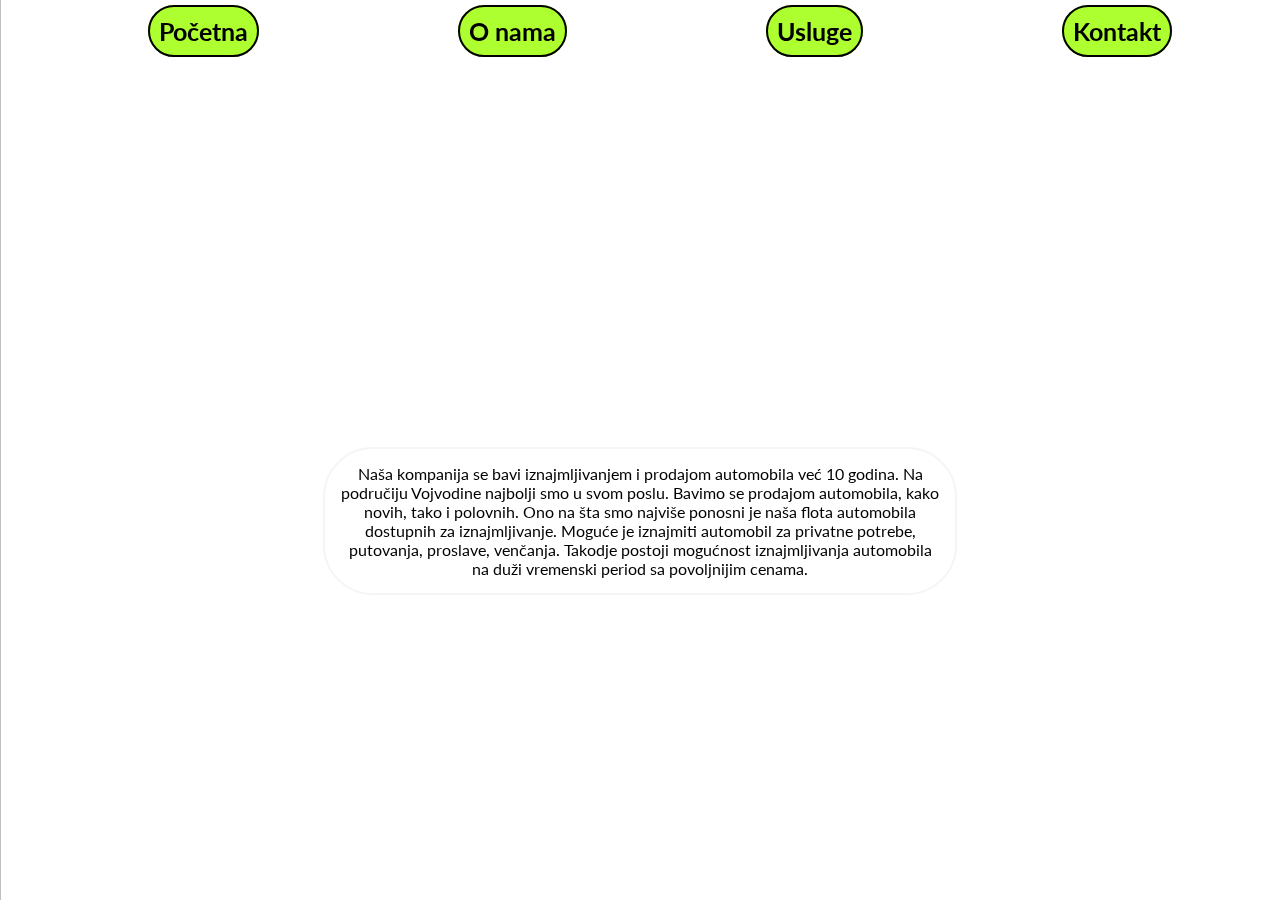
==== onama.html @ 2c5a7a57 "first commit" ====
<!DOCTYPE html>
<html>

<head>

	<meta charset="utf-8">
	<title>O nama</title>
		<link rel="stylesheet" type="text/css" href="style.css">
		<link href='https://fonts.googleapis.com/css?family=Lato' rel='stylesheet'>


</head>
	<body>
<img class="onamapozadina" src="slike/crni.png">
<ul style="text-align: center; list-style: none;">
	<li> <a href="index.html">Početna</a></li>
	<li> <a href="onama.html">O nama</a> </li>
	<li> <a href="usluge.html">Usluge</a> </li>
	<li> <a href="kontakt.html">Kontakt</a> </li>
</ul>

<h1 align="center">O nama</h1>

<div class="onama">
<h3 class="h3mali" align="center">Naša kompanija</h3>
<p class="paragraf1"> Naša kompanija se bavi iznajmljivanjem i prodajom automobila već 10 godina. Na područiju Vojvodine najbolji smo u svom poslu. Bavimo se prodajom automobila, kako novih, tako i polovnih. Ono na šta smo najviše ponosni je naša flota automobila dostupnih za iznajmljivanje. Moguće je iznajmiti automobil za privatne potrebe, putovanja, proslave, venčanja. Takodje postoji mogućnost iznajmljivanja automobila na duži vremenski period sa povoljnijim cenama.</p>
</div>

<br><br>











	</body>
</html>
---- style.css ----
h1 {
	font-size: 130px;
	color: white;
	font-family: lato;
	font-weight: 800;
	text-decoration: underline;
	margin-bottom: -30px;
	animation: slide;
	animation-duration:1s;

}

@keyframes slide {
	from { margin-top:100% }
	to { margin-left:0% }

}

h2	{
	font-size: 50px;
   	
	color: white;
	font-family: lato;
	font-weight: 700;

}

ul	{
	display: flex;

}

ul li {
	margin-top: 50px;
	padding: 0px;
	text-align: center;
	margin: auto;

}

ul li a{
	font-family: lato;
	font-size: 25px;
	border: 2px solid black;
	border-radius: 35px;
	text-decoration: none;
	padding: 9px;
	color: black;
	background-color: greenyellow;
	font-weight: bold;
}

.bmw {
	background-image: url("crni.png");
	background-repeat: repeat;
	position: fixed;
	z-index: -3;
	height: 1080px;
	width: 1920px;
	background-size: cover	;
	background-position: center ;
	background-attachment: fixed;
		 overflow-x: hidden;

	height: 1080px;
	overflow-x: hidden;
	max-width: 100%;
	 overflow-x: hidden;
	 margin-top: -50px;
}

ul li a:hover {
	background-color: white;
	transition: 0.3s;
	

}

.ha2 {
	width: 700px;
	border-left: 50px;
}

.navmeni2 a{
	list-style-type: none;

}


.onamapozadina {
 
	background-image: url("crni.png");
	background-repeat: repeat;
	position: fixed;
	z-index: -3;
	height: 1080px;
	width: 1920px;
	background-size: cover	;
	background-position: center ;
	background-attachment: fixed;
		 overflow-x: hidden;

	height: 1080px;
	overflow-x: hidden;
	max-width: 100%;
	 overflow-x: hidden;
	 margin-top: -50px;
	 margin-left: -8px;
}


.h3mali {
	margin-top: 100px;
	font-family: lato;
	font-size: 40px;
	color: white;

}

.paragraf1 {
	width: 600px;
	text-align: center;
	margin: auto;
	border: 2px solid whitesmoke;
	border-radius: 50px;
	padding: 15px;
	background-color: white;
	font-family: lato;
}

.h3malidrugi {
	margin-top: 100px;
	font-family: lato;
	font-size: 40px;
	color: white;

}

.lista li{
	color: black;
	background-color: white;
	font-family: lato;

}

.navmeni3 {
	list-style-type: none;
}

.h3usluge {
	margin-top: 100px;
	font-family: lato;
	font-size: 40px;
	color: white;
}

.tabela1 {	
	background-color: greenyellow;
	font-family: lato;
	font-weight: bold;
}

.kon1 {
	font-family: lato;
	color: white;
	margin-bottom: 100px;

}

.forma1 {
	font-family: lato;
	color: greenyellow;
	display: block;
	font-size: 20px;

}

.input1 {
	margin-right: 0px;

	border-radius: 20px;
}

.dugme {
	font-size: 20px;
	border: 2px solid greenyellow;
	border-radius: 20px;
	background-color: greenyellow;
}

.dugme:hover {
	color: white;
}

.atribut {
	font-size: 20px;
	margin: 10px;
}

.atribut:hover {
	color: white;
	

}

.dugme:active {
	background-color: purple;
}

tr:nth-child(odd) {
	background-color: skyblue;
}

tr:nth-child(even) {
	background-color: greenyellow;
}

.td2 {
	text-align: center;
}

.bmw {
	 margin-left: -8px;
}
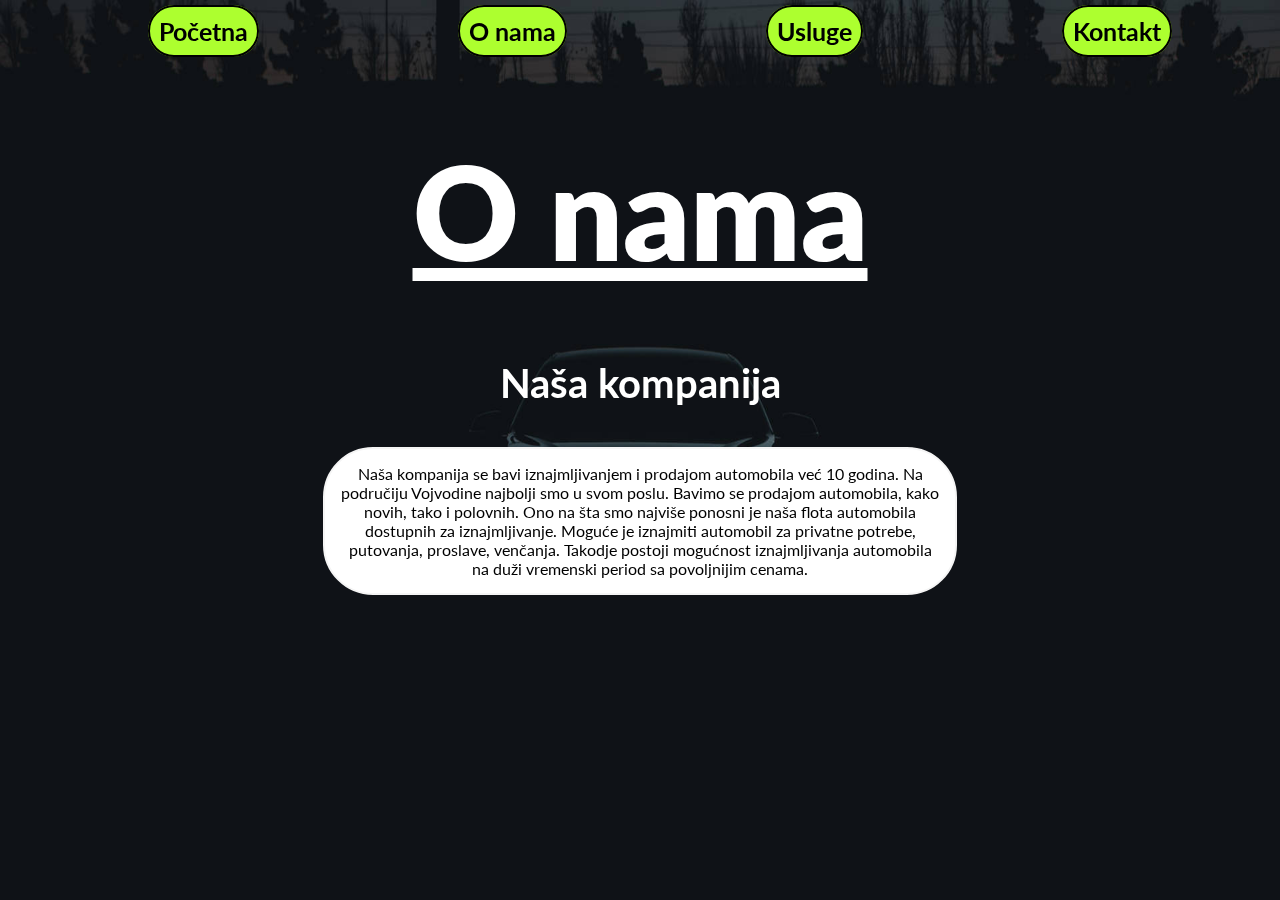
==== commit ca18a953: "Add files via upload" ====
--- a/onama.html
+++ b/onama.html
@@ -11,7 +11,7 @@
 
 </head>
 	<body>
-<img class="onamapozadina" src="slike/crni.png">
+<img class="onamapozadina" src="./slike/crni.png">
 <ul style="text-align: center; list-style: none;">
 	<li> <a href="index.html">Početna</a></li>
 	<li> <a href="onama.html">O nama</a> </li>
--- a/style.css
+++ b/style.css
@@ -90,7 +90,7 @@
 
 .onamapozadina {
  
-	background-image: url("crni.png");
+	background-image: url("./slike/crni.png");
 	background-repeat: repeat;
 	position: fixed;
 	z-index: -3;
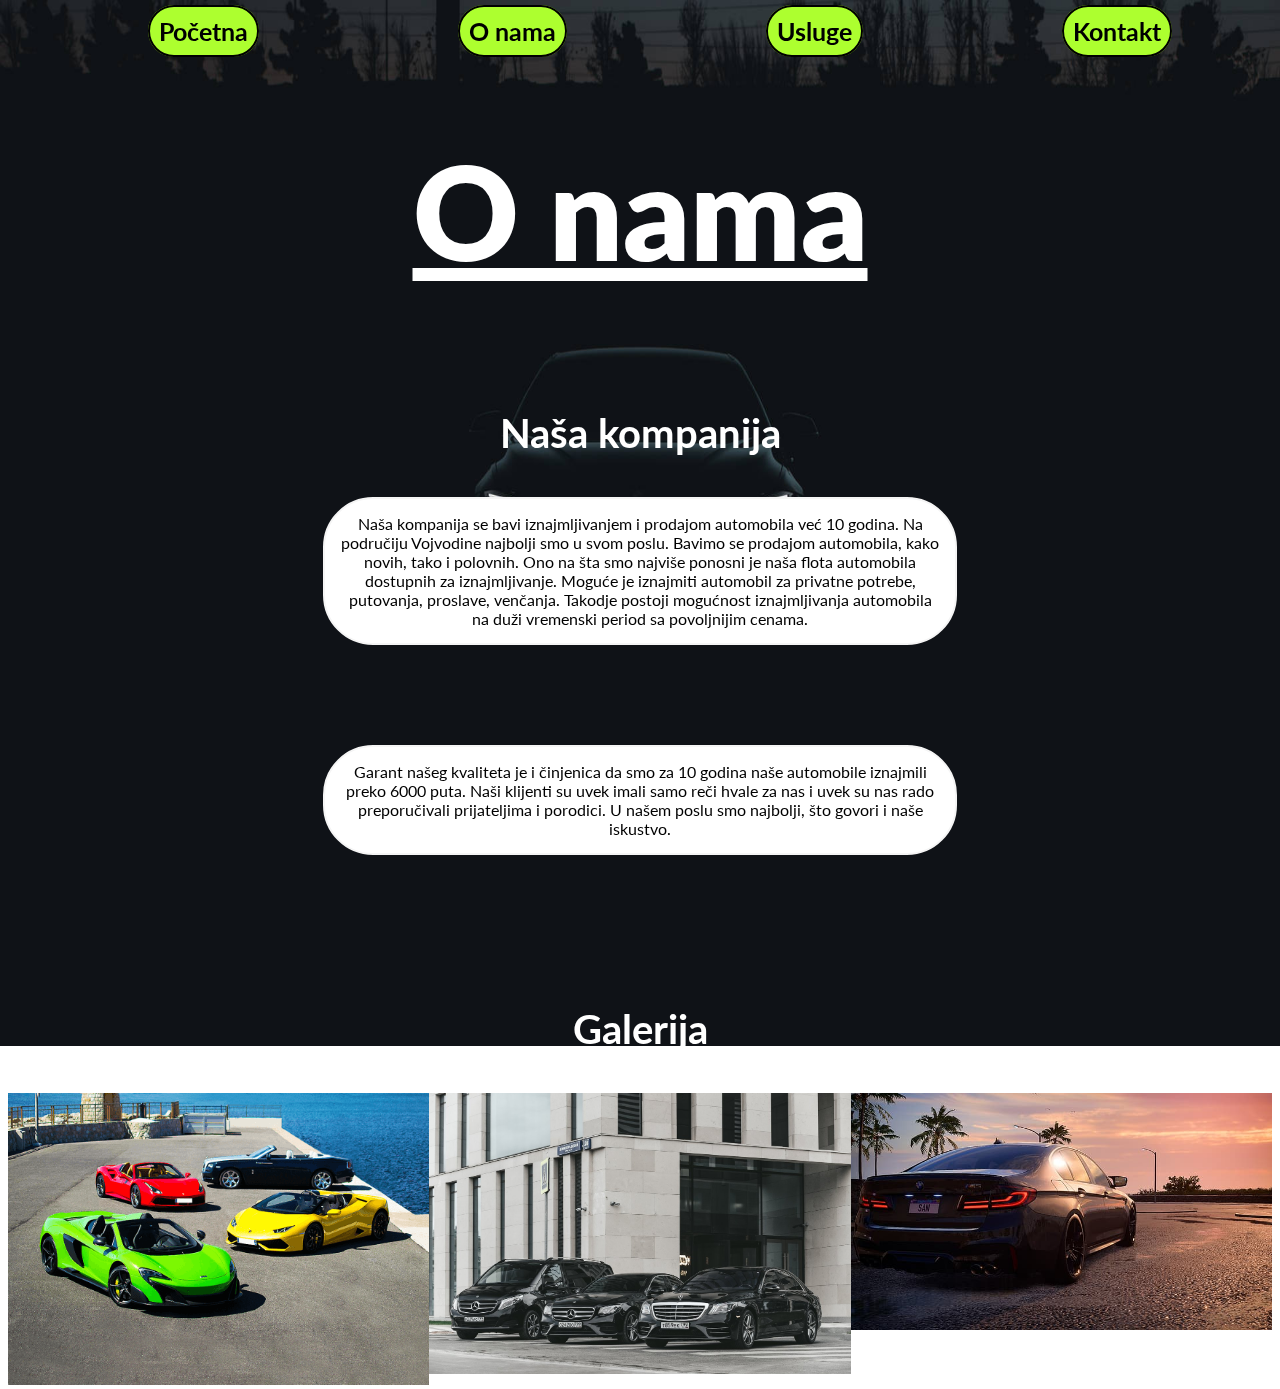
==== commit 8c2e5770: "Add files via upload" ====
--- a/onama.html
+++ b/onama.html
@@ -26,6 +26,28 @@
 <p class="paragraf1"> Naša kompanija se bavi iznajmljivanjem i prodajom automobila već 10 godina. Na područiju Vojvodine najbolji smo u svom poslu. Bavimo se prodajom automobila, kako novih, tako i polovnih. Ono na šta smo najviše ponosni je naša flota automobila dostupnih za iznajmljivanje. Moguće je iznajmiti automobil za privatne potrebe, putovanja, proslave, venčanja. Takodje postoji mogućnost iznajmljivanja automobila na duži vremenski period sa povoljnijim cenama.</p>
 </div>
 
+<div class="onama">
+
+<p class="paragraf1"> Garant našeg kvaliteta je i činjenica da smo za 10 godina naše automobile iznajmili preko 6000 puta. Naši klijenti su uvek imali samo reči hvale za nas i uvek su nas rado preporučivali prijateljima i porodici. U našem poslu smo najbolji, što govori i naše iskustvo.</p>
+</div>
+
+<h3 class="h3mali" align="center">Galerija</h3>
+
+<div class="row">
+	<div class="column">
+		<img src="slike/rent.jpg" width="100%">
+	</div>
+
+	<div class="column">
+		<img src="slike/sklasa.jpg" width="100%">
+	</div>
+
+	<div class="column">
+		<img src="slike/bmw.jpg" width="100%">
+	</div>
+</div> 
+
+
 <br><br>
 
 
--- a/style.css
+++ b/style.css
@@ -180,7 +180,9 @@
 	margin-right: 0px;
 
 	border-radius: 20px;
-}
+	padding: 20px;
+}
+
 
 .dugme {
 	font-size: 20px;
@@ -196,6 +198,7 @@
 .atribut {
 	font-size: 20px;
 	margin: 10px;
+
 }
 
 .atribut:hover {
@@ -224,3 +227,12 @@
 	 margin-left: -8px;
 }
 
+.onama {
+	padding: 50px;
+}
+
+
+.column {
+	float: left;
+	width: 33.33%;
+}
